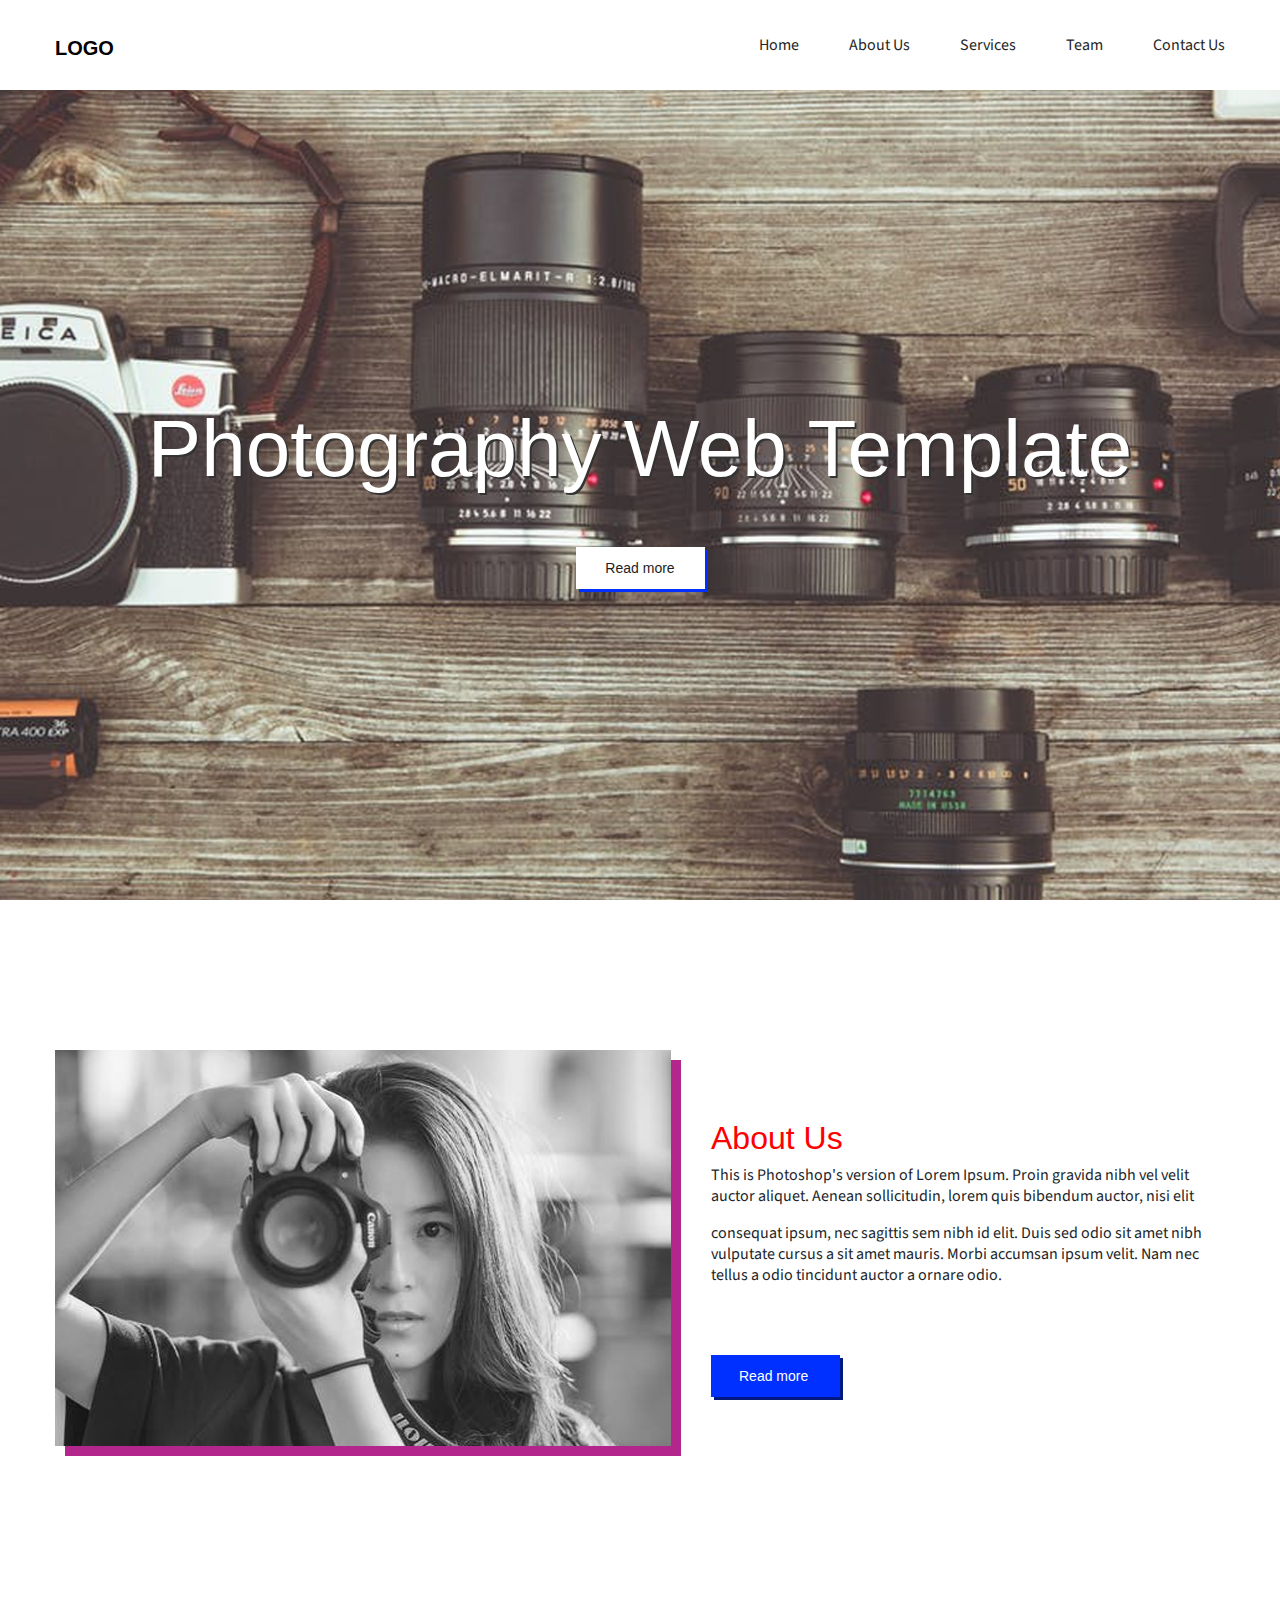
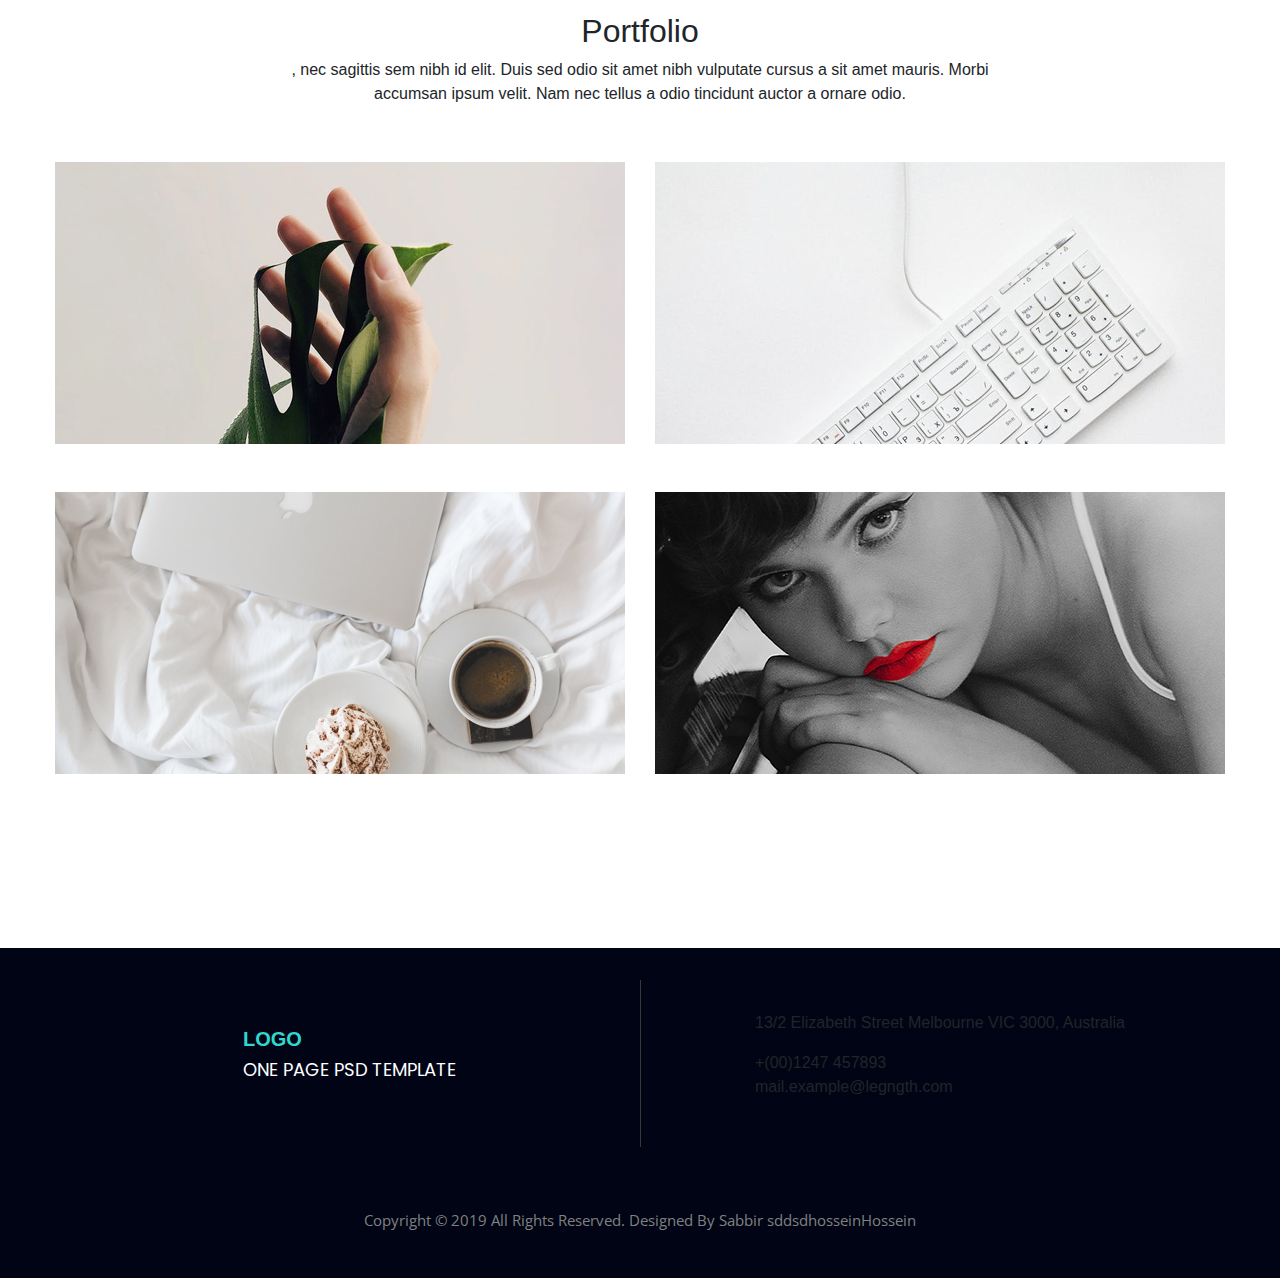
==== index.html @ f66f5261 "First commit of this project, almost all HTML and CSS done" ====
<!DOCTYPE html>
<html lang="en">
<head>
    <meta charset="UTF-8">
    <link rel="stylesheet" href="https://stackpath.bootstrapcdn.com/bootstrap/4.4.1/css/bootstrap.min.css" integrity="sha384-Vkoo8x4CGsO3+Hhxv8T/Q5PaXtkKtu6ug5TOeNV6gBiFeWPGFN9MuhOf23Q9Ifjh" crossorigin="anonymous">
    <link rel="stylesheet" href="css/style.css">
    <title>Photography Web templates</title>
</head>
<body>
    <header class="header">
        <div class="header-top-section">
            <div class="custom-container">
                <div class="row d-flex">
                    <div class="col-xl-6">
                        <div class="logo">
                            <a href="#" class="logo__item">Logo</a>
                        </div>
                    </div>
                    <div class="col-xl-6 ml-auto ">
                        <nav class="menu">
                            <ul class="menu__list d-flex justify-content-end">
                                <li class="menu__item">
                                    <a href="#" class="menu__link">Home</a>
                                </li>
                                <li class="menu__item">
                                    <a href="#" class="menu__link">About Us</a>
                                </li>
                                <li class="menu__item">
                                    <a href="#" class="menu__link">Services</a>
                                </li>
                                <li class="menu__item">
                                    <a href="#" class="menu__link">Team</a>
                                </li>
                                <li class="menu__item">
                                    <a href="#" class="menu__link">Contact Us</a>
                                </li>
                            </ul>
                        </nav>
                    </div>
                </div>
            </div>
        </div>
        <div class="hero">
            <div class="container-fluid">
                <div class="row align-items-center hero-height">
                    <div class="col-lg-12 col-md-12 col-sm-12 col-xs-12">
                      <h1 class="hero__header">Photography Web Template</h1>
                      <a href="#" class="hero__button button">Read more</a>
                    </div>
                  </div>
            </div>
        </div>
    </header>
<main>
        <section class="about-us">
            <div class="custom-container">
                <div class="row">
                    <div class="col-xl-12">
                        <div class="about-us__image-container">
                            <img src="./img/about-us-image.png" alt="" class="about-us__image">
                        </div>
                        <div class="about-us__description">
                            <h2 class="about-us__header">
                                About Us
                            </h2>
                            <p class="about-us__text">
                                This is Photoshop's version  of Lorem Ipsum. Proin gravida nibh vel velit auctor aliquet. Aenean sollicitudin, lorem quis bibendum auctor, nisi elit 
                            </p>
                            <p class="about-us__text">
consequat ipsum, nec sagittis sem nibh id elit. Duis sed odio sit amet nibh vulputate cursus a sit amet mauris. Morbi accumsan ipsum velit. Nam nec tellus a odio tincidunt auctor a ornare odio.
                            </p>
                            <a href="#" class="button about-us__button">Read more</a>
                        </div>
                    </div>
                </div>
            </div>
        </section>
        <section class="portfolio">
            <div class="custom-container">
                <div class="row align-items-center">
                    <div class="col-xl-12 p-3">
                        <h2 class="portfolio__heading">Portfolio</h2>
                        <p class="portfolio__text">, nec sagittis sem nibh id elit. Duis sed odio sit amet nibh vulputate cursus a sit amet mauris. Morbi accumsan ipsum velit. Nam nec tellus a odio tincidunt auctor a ornare odio.</p>
                    </div>
                </div>
                <div class="row">
                    <div class="col-lg-6 my-4"><img class="portfolio__image img-fluid" src="./img/img01.png" alt=""></div>
                    <div class="col-lg-6 my-4"><img class="portfolio__image img-fluid" src="./img/img02.png" alt=""></div>
                    <div class="col-lg-6 my-4"><img class="portfolio__image img-fluid" src="./img/img03.png" alt=""></div>
                    <div class="col-lg-6 my-4"><img class="portfolio__image img-fluid" src="./img/img04.png" alt=""></div>
                </div>
            </div>
        </section>
    </main> 
    <footer class="footer">
        <div class="custom-container">
            <div class="row align-items-center footer__wrapper">
                <div class="col-xl-5">
                    <div class="logo footer__logo">
                        <a href="" class="logo__item footer__logo-item">Logo</a>
                        <p class="logo__description">One Page PSD Template</p>
                    </div>
                </div>
                <div class="col-xl-2">
                    <div class="line footer__line"></div>
                </div>
                <div class="col-xl-5">
                    <div class="contacts">
                        <p class="contacts__address">13/2 Elizabeth Street Melbourne 
                            VIC 3000, Australia</p>
                        <p class="contacts__phone">+(00)1247 457893 <br />
                            mail.example@legngth.com</p>
                    </div>
                </div>
                <div class="col-xl-12">
                    <div class="copyright">
                        <p class="copyright__text">Copyright © 2019 All Rights Reserved. Designed By Sabbir sddsdhosseinHossein</p>
                    </div>
                </div>
            </div>
            
        </div>
    </footer>
</body>
</html>
---- css/style.css ----
@import url("https://fonts.googleapis.com/css?family=Open+Sans|Poppins|Source+Sans+Pro:400,700&display=swap");
ul, li {
  display: block;
  padding: 0;
  margin: 0;
}

.menu__item {
  list-style-type: none;
  margin-left: 50px;
}

.menu__link {
  text-decoration: none;
  color: #252525;
  font-family: 'Source Sans Pro', sans-serif;
  font-weight: 400;
  font-size: 16px;
}

.header-top-section {
  height: 90px;
  padding-top: 33px;
}

.custom-container {
  max-width: 1200px;
  position: relative;
  margin-left: auto;
  margin-right: auto;
  padding-right: 15px;
  padding-left: 15px;
}

.navigation {
  font-size: 16px;
  color: #252525;
  padding: 25px 0;
}

#custom-nav {
  color: red;
  padding: 0;
}

.hero {
  width: 100%;
  height: calc(100vh - 90px);
  background: url("../img/hero-bg.png");
  background-repeat: no-repeat;
  background-position: center;
  background-size: cover;
  text-align: center;
}

.hero__header {
  color: white;
  text-shadow: 2px 2px #333;
  font-size: 80px;
  margin-bottom: 50px;
}

.hero__button {
  color: #1e1e1e;
}

.hero__button:hover {
  color: #1e1e1e;
}

.hero-height {
  height: calc(100vh - 90px);
}

.button {
  font-size: 14px;
  padding: 11px 28px;
  color: #1e1e1e;
  background-color: #ffffff;
  -webkit-box-shadow: 3px 3px #0030ff;
          box-shadow: 3px 3px #0030ff;
  display: inline-block;
  width: 129px;
  height: 42px;
}

.button:hover {
  text-decoration: none;
}

.about-us {
  padding-top: 150px;
}

.about-us__description {
  padding-top: 69px;
  margin-left: 40px;
  width: 500px;
  float: left;
}

.about-us__image-container {
  float: left;
}

.about-us__header {
  color: red;
}

.about-us__button {
  background-color: #0030ff;
  color: #ffffff;
  -webkit-box-shadow: 3px 3px #01197e;
          box-shadow: 3px 3px #01197e;
  margin-top: 54px;
}

.about-us__button:hover {
  color: #ffffff;
}

.about-us__image {
  width: 100%;
  -webkit-box-shadow: 10px 10px #b3278d;
          box-shadow: 10px 10px #b3278d;
}

.about-us__text {
  font-family: 'Source Sans Pro', sans-serif;
  font-weight: 400;
  font-size: 16px;
  line-height: 1.3;
}

.portfolio {
  margin-top: 150px;
}

.portfolio__text {
  text-align: center;
  padding: 0 200px;
}

.portfolio__heading {
  text-align: center;
}

.line {
  height: 167px;
  width: 1px;
  border-left: 1px solid #393939;
}

.logo__item {
  color: black;
  text-transform: uppercase;
  font-size: 20px;
  font-weight: bold;
}

.logo__description {
  color: #ffffff;
  font-family: Poppins;
  font-size: 18px;
  font-weight: 400;
  line-height: 32.98px;
  text-transform: uppercase;
}

.copyright {
  text-align: center;
}

.copyright__text {
  color: #818181;
  font-family: "Open Sans";
  font-size: 15px;
  font-weight: 400;
}

.footer {
  background-color: #000415;
  margin-top: 150px;
}

.footer__wrapper {
  height: 330px;
}

.footer__line {
  position: relative;
  left: 50%;
}

.footer__logo {
  margin-left: 40%;
}

.footer__logo-item {
  color: #31d7ce;
}
/*# sourceMappingURL=style.css.map */
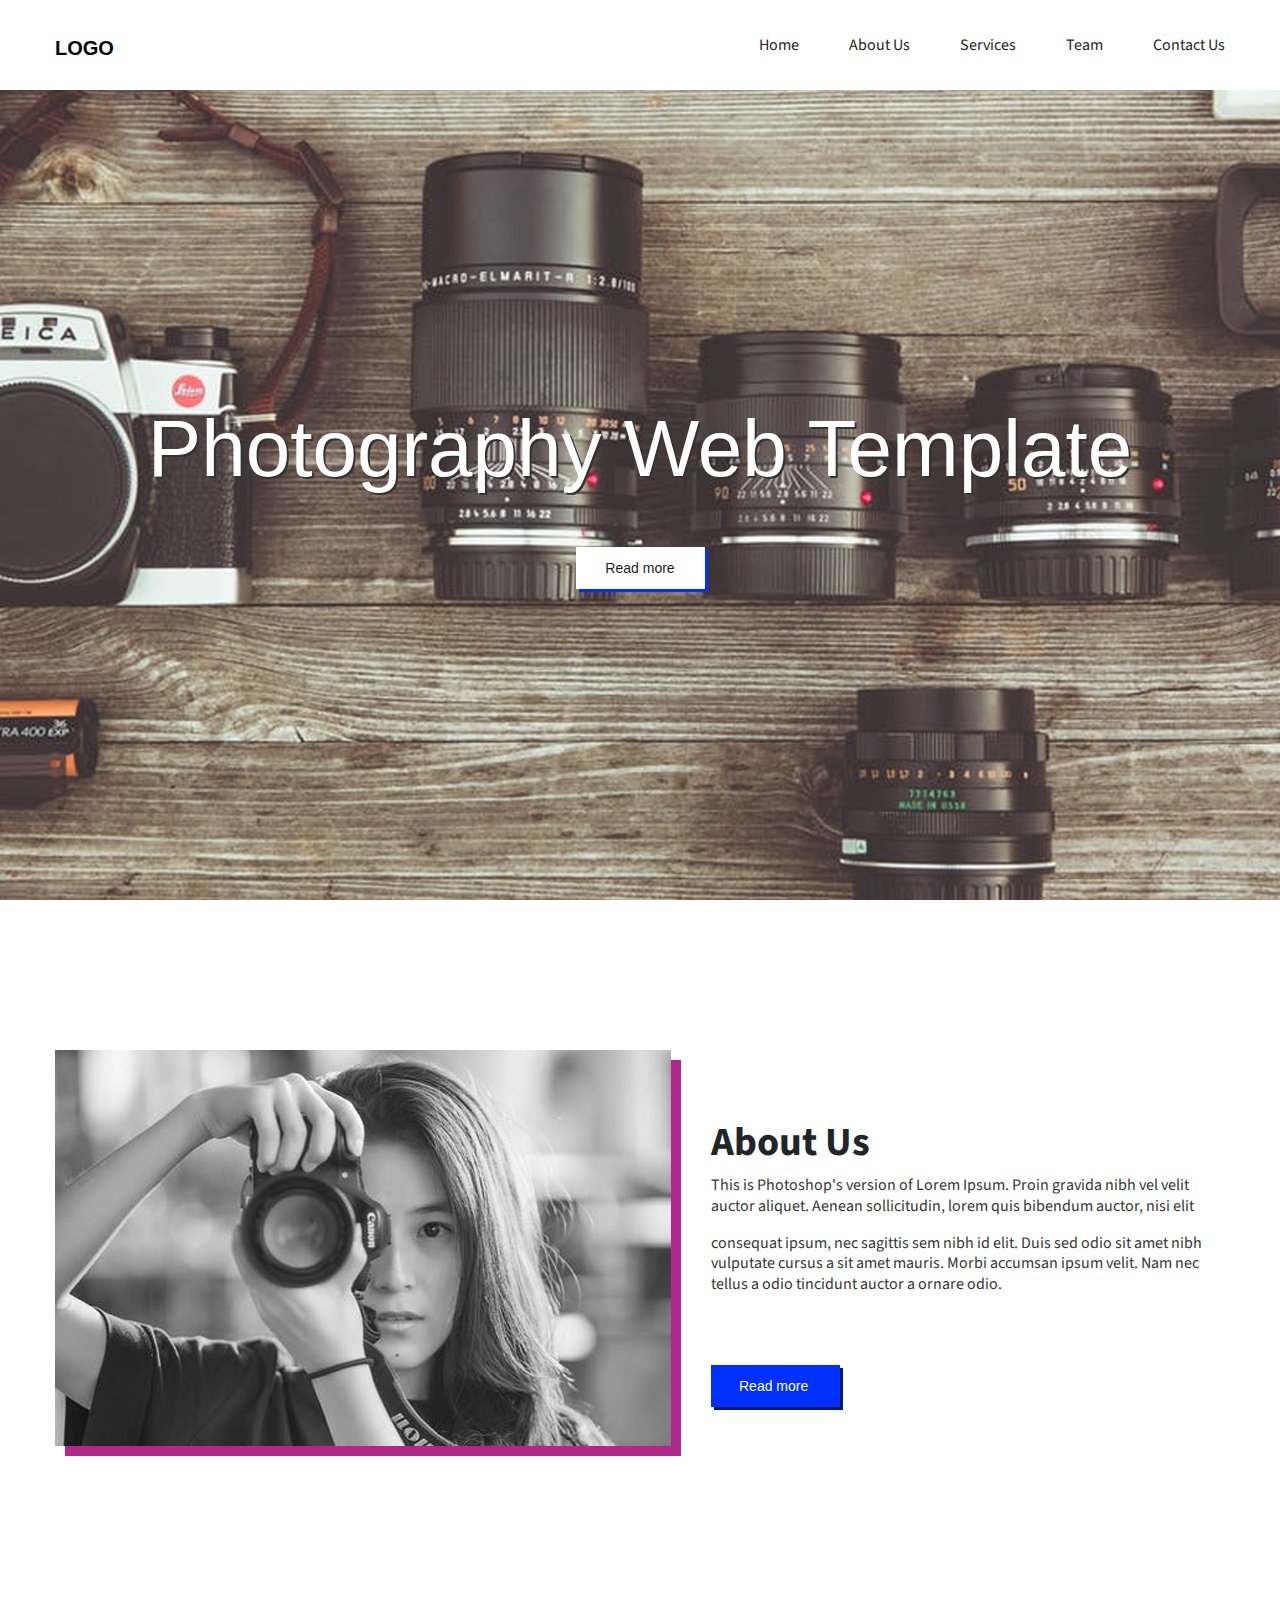
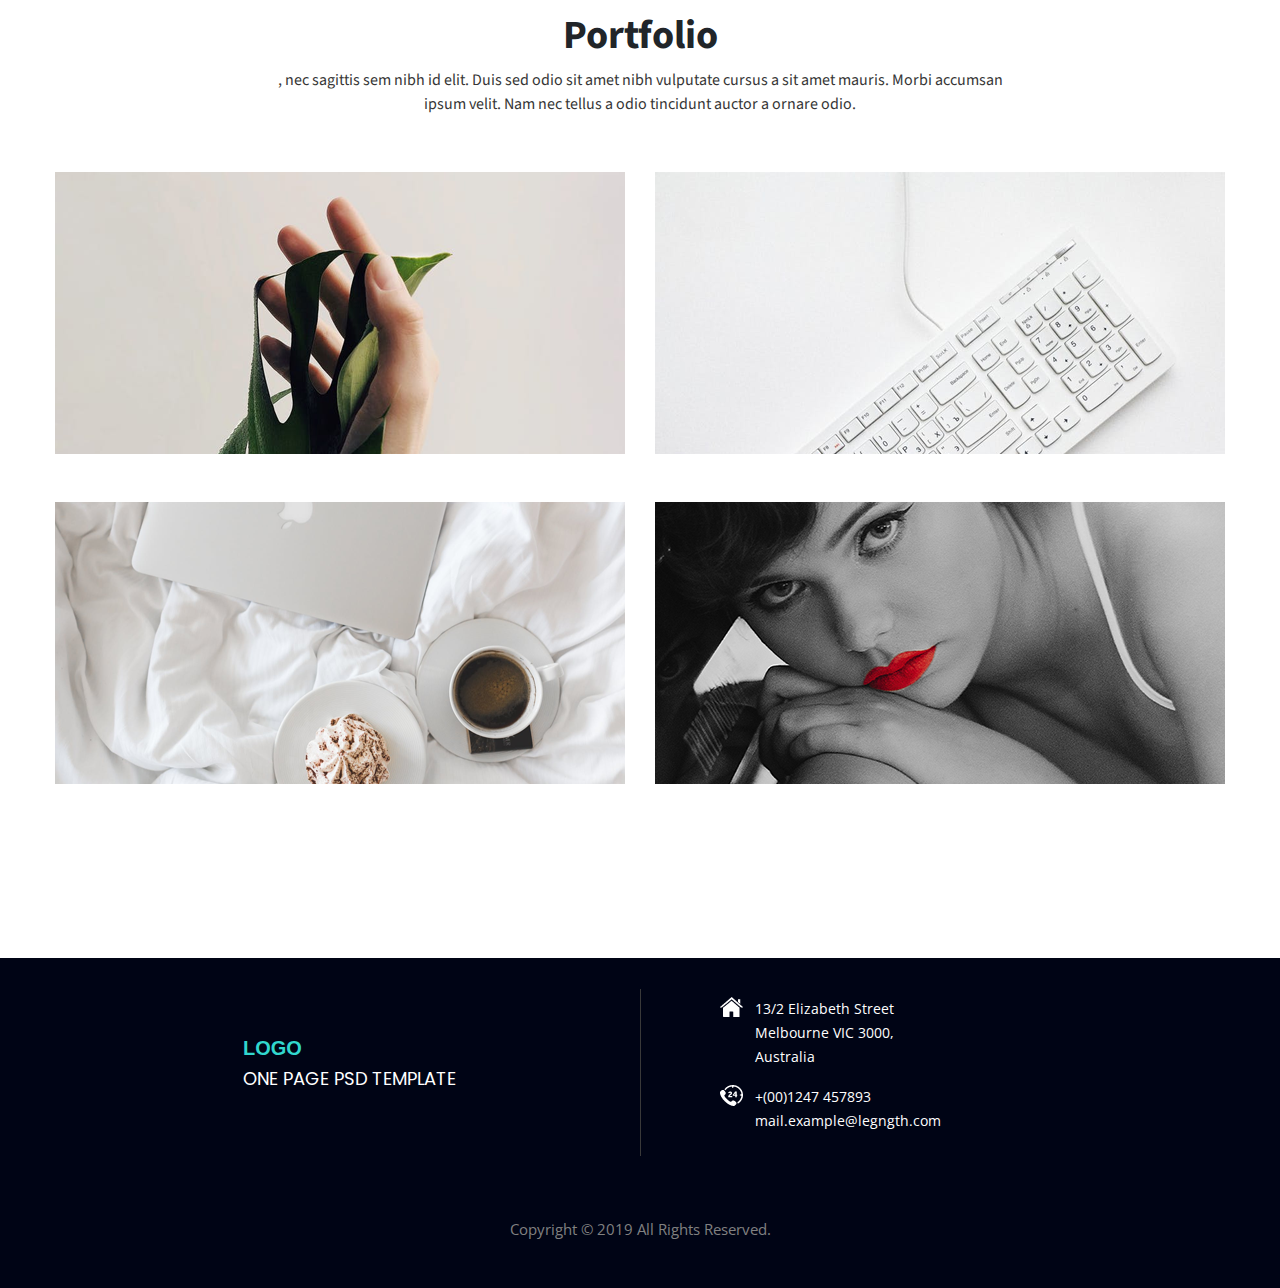
==== commit fc9f4208: "Fixed bugs in footer section" ====
--- a/index.html
+++ b/index.html
@@ -10,15 +10,15 @@
     <header class="header">
         <div class="header-top-section">
             <div class="custom-container">
-                <div class="row d-flex">
-                    <div class="col-xl-6">
+                <div class="row">
+                    <div class="col-xl-6 col-lg-6 col-md-4 col-sm-2">
                         <div class="logo">
                             <a href="#" class="logo__item">Logo</a>
                         </div>
                     </div>
-                    <div class="col-xl-6 ml-auto ">
+                    <div class="col-xl-6 col-lg-6 col-md-8 col-sm-10 ml-auto ">
                         <nav class="menu">
-                            <ul class="menu__list d-flex justify-content-end">
+                            <ul class="menu__list d-flex justify-content-end \x">
                                 <li class="menu__item">
                                     <a href="#" class="menu__link">Home</a>
                                 </li>
@@ -60,7 +60,7 @@
                             <img src="./img/about-us-image.png" alt="" class="about-us__image">
                         </div>
                         <div class="about-us__description">
-                            <h2 class="about-us__header">
+                            <h2 class="about-us__header header">
                                 About Us
                             </h2>
                             <p class="about-us__text">
@@ -79,15 +79,15 @@
             <div class="custom-container">
                 <div class="row align-items-center">
                     <div class="col-xl-12 p-3">
-                        <h2 class="portfolio__heading">Portfolio</h2>
+                        <h2 class="portfolio__header header">Portfolio</h2>
                         <p class="portfolio__text">, nec sagittis sem nibh id elit. Duis sed odio sit amet nibh vulputate cursus a sit amet mauris. Morbi accumsan ipsum velit. Nam nec tellus a odio tincidunt auctor a ornare odio.</p>
                     </div>
                 </div>
                 <div class="row">
-                    <div class="col-lg-6 my-4"><img class="portfolio__image img-fluid" src="./img/img01.png" alt=""></div>
-                    <div class="col-lg-6 my-4"><img class="portfolio__image img-fluid" src="./img/img02.png" alt=""></div>
-                    <div class="col-lg-6 my-4"><img class="portfolio__image img-fluid" src="./img/img03.png" alt=""></div>
-                    <div class="col-lg-6 my-4"><img class="portfolio__image img-fluid" src="./img/img04.png" alt=""></div>
+                    <div class="col-xl-6 col-lg-6 col-md-6 col-sm-6 col-12 my-4"><img class="portfolio__image img-fluid" src="./img/img01.png" alt=""></div>
+                    <div class="col-xl-6 col-lg-6 col-md-6 col-sm-6 col-12 my-4"><img class="portfolio__image img-fluid" src="./img/img02.png" alt=""></div>
+                    <div class="col-xl-6 col-lg-6 col-md-6 col-sm-6 col-12 my-4"><img class="portfolio__image img-fluid" src="./img/img03.png" alt=""></div>
+                    <div class="col-xl-6 col-lg-6 col-md-6 col-sm-6 col-12 my-4"><img class="portfolio__image img-fluid" src="./img/img04.png" alt=""></div>
                 </div>
             </div>
         </section>
@@ -95,16 +95,16 @@
     <footer class="footer">
         <div class="custom-container">
             <div class="row align-items-center footer__wrapper">
-                <div class="col-xl-5">
+                <div class="col-xl-5 col-lg-5 col-md-5 col-sm-5 col-6">
                     <div class="logo footer__logo">
                         <a href="" class="logo__item footer__logo-item">Logo</a>
                         <p class="logo__description">One Page PSD Template</p>
                     </div>
                 </div>
-                <div class="col-xl-2">
+                <div class="col-xl-2 col-lg-2 col-md-2 col-sm-2 d-none d-sm-block">
                     <div class="line footer__line"></div>
                 </div>
-                <div class="col-xl-5">
+                <div class="col-xl-5 col-lg-5 col-md-5 col-sm-5 col-6">
                     <div class="contacts">
                         <p class="contacts__address">13/2 Elizabeth Street Melbourne 
                             VIC 3000, Australia</p>
@@ -114,12 +114,16 @@
                 </div>
                 <div class="col-xl-12">
                     <div class="copyright">
-                        <p class="copyright__text">Copyright © 2019 All Rights Reserved. Designed By Sabbir sddsdhosseinHossein</p>
+                        <p class="copyright__text">Copyright © 2019 All Rights Reserved. </p>
                     </div>
                 </div>
             </div>
             
         </div>
     </footer>
+
+    <script src="https://code.jquery.com/jquery-3.2.1.slim.min.js" integrity="sha384-KJ3o2DKtIkvYIK3UENzmM7KCkRr/rE9/Qpg6aAZGJwFDMVNA/GpGFF93hXpG5KkN" crossorigin="anonymous"></script>
+<script src="https://cdnjs.cloudflare.com/ajax/libs/popper.js/1.12.9/umd/popper.min.js" integrity="sha384-ApNbgh9B+Y1QKtv3Rn7W3mgPxhU9K/ScQsAP7hUibX39j7fakFPskvXusvfa0b4Q" crossorigin="anonymous"></script>
+<script src="https://maxcdn.bootstrapcdn.com/bootstrap/4.0.0/js/bootstrap.min.js" integrity="sha384-JZR6Spejh4U02d8jOt6vLEHfe/JQGiRRSQQxSfFWpi1MquVdAyjUar5+76PVCmYl" crossorigin="anonymous"></script>
 </body>
 </html>
--- a/css/style.css
+++ b/css/style.css
@@ -1,4 +1,17 @@
 @import url("https://fonts.googleapis.com/css?family=Open+Sans|Poppins|Source+Sans+Pro:400,700&display=swap");
+h2 {
+  font-family: 'Source Sans Pro', sans-serif;
+  font-weight: 700;
+  font-size: 40px;
+}
+
+p {
+  font-family: 'Source Sans Pro', sans-serif;
+  font-weight: 400;
+  font-size: 16px;
+  color: #363636;
+}
+
 ul, li {
   display: block;
   padding: 0;
@@ -16,6 +29,10 @@
   font-family: 'Source Sans Pro', sans-serif;
   font-weight: 400;
   font-size: 16px;
+}
+
+.menu__link:hover {
+  text-decoration: none;
 }
 
 .header-top-section {
@@ -103,10 +120,6 @@
   float: left;
 }
 
-.about-us__header {
-  color: red;
-}
-
 .about-us__button {
   background-color: #0030ff;
   color: #ffffff;
@@ -141,7 +154,7 @@
   padding: 0 200px;
 }
 
-.portfolio__heading {
+.portfolio__header {
   text-align: center;
 }
 
@@ -178,6 +191,37 @@
   font-weight: 400;
 }
 
+.contacts p {
+  color: #ffffff;
+  font-family: 'Open Sans', sans-serif;
+  font-size: 14px;
+  line-height: 24px;
+}
+
+.contacts__address {
+  width: 200px;
+}
+
+.contacts__address::before {
+  display: block;
+  content: '';
+  background: url("../img/icons/adress-icon.png") no-repeat;
+  position: absolute;
+  height: 25px;
+  width: 25px;
+  left: -20px;
+}
+
+.contacts__phone::before {
+  display: block;
+  content: '';
+  left: -20px;
+  background: url("../img/icons/phone-icon.png") no-repeat;
+  position: absolute;
+  height: 25px;
+  width: 25px;
+}
+
 .footer {
   background-color: #000415;
   margin-top: 150px;
